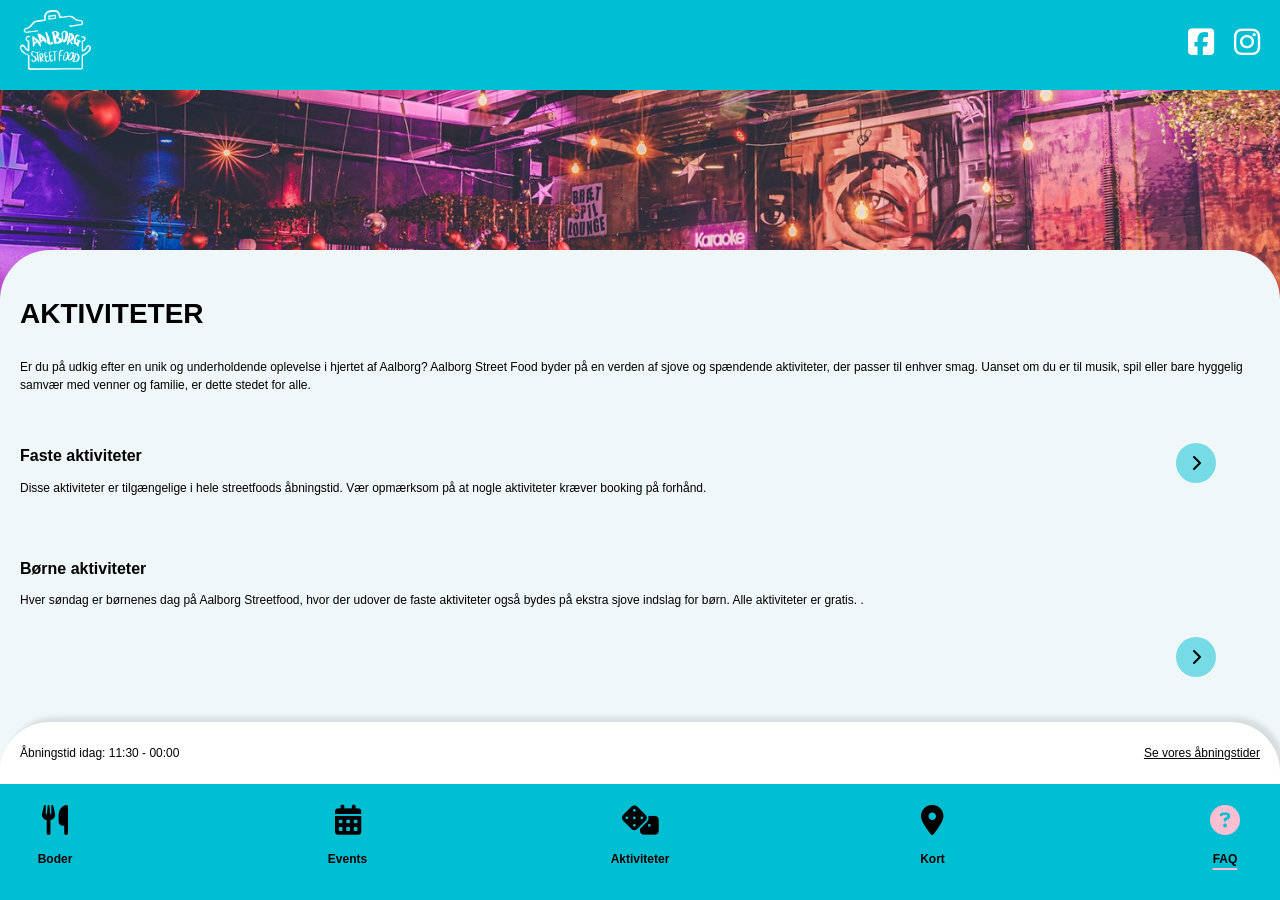
==== aktiviteter.html @ eea17457 "Merge branch 'main' into Emma" ====
<!DOCTYPE html>
<html lang="da">

<head>
    <meta charset="UTF-8">
    <meta name="viewport" content="width=device-width, initial-scale=1.0">
    <title>Aalborg Streetfood - Aktiviteter</title>
    <link rel="stylesheet" href="./assets/css/style.css">
    <link rel="stylesheet" href="./assets/css/aktiviteter.css">
    <script src="./assets/js/app.js" defer></script>
    <script src="./assets/js/aktiviteter.js" defer></script>
    <link rel="stylesheet" href="https://cdnjs.cloudflare.com/ajax/libs/font-awesome/6.5.0/css/all.min.css">
</head>

<body>
    <header>
        <nav>
            <a href="./index.html"><img src="./assets/img/logo.svg" alt="Aalborg Streetfood Logo"></a>
            <ul>
                <li><a href="https://www.facebook.com/aalborgstreetfoodmarkedmarket" target="_blank"
                        rel="noopener noreferrer"><i class="fa-brands fa-square-facebook"></i></a></li>
                <li><a href="https://www.instagram.com/AalborgStreetfood" target="_blank" rel="noopener noreferrer"><i
                            class="fa-brands fa-instagram"></i></a></li>
            </ul>
        </nav>
    </header>


    <main>
        <section class="heroBillede">
            <img src="./assets/img/aktiviteterBillede.jpg" alt="aktiviteter header billede">
        </section>
        <section class=" overlaySection">
            <article class="introSection">
                <h1>AKTIVITETER</h1>
                <p>Er du på udkig efter en unik og underholdende oplevelse i hjertet af Aalborg?
                    Aalborg Street Food byder på en verden af sjove og spændende aktiviteter, der passer til enhver
                    smag. Uanset om du er til musik, spil eller bare hyggelig samvær med venner og familie, er dette
                    stedet for alle.</p>
            </article>

            <article class="aktiviteterSection">
                <h2>Faste aktiviteter</h2>
                <p>Disse aktiviteter er tilgængelige i hele streetfoods åbningstid. Vær opmærksom på at nogle
                    aktiviteter kræver booking på forhånd.</p>
                <div class="aktiviteterCards fasteAktiviteterCards">
                    <!-- <a href="./specifikAktivitet.html?id=${aktivitet.id}" class="aktivitetCard">
                            <div class="sticker">
                                <p>Gratis</p>
                            </div>
                            <img src="./assets/img/" alt="">

                            <div class="aktivitetCardText">
                                <h3>Børnenes dag hver søndag</h3>
                                <p>Hver søndag forvandles Aalborg Streetfood til et sandt kreativt paradis for de yngste.
                                </p>
                                <button>Læs mere</button>
                            </div>
                        </a>
                        <a href="./specifikBod.html?id=3661" class="aktivitetCard">
                            <img src="./assets/img/elsanto.png" alt="">
                            <div class="sticker">
                                <p>Gratis</p>
                            </div>
                            <div class="aktivitetCardText">
                                <h3>Ny madbod: El Santo - Mexican Streetfood</h3>
                                <p>Autentisk smag fra Mexico - oplev burritos, nachos og klassiske mexicanske favoritter.
                                </p>
                                <button>Læs mere</button>
                            </div>
                        </a>
                        <a href="./specifikAktivitet.html" class="aktivitetCard">
                            <img src="" alt="">
                            <div class="aktivitetCardText">
                                <h3>13. juni kl. 10-13: Yoga på græsplænen</h3>
                                <p>Start dagen med ro og yoga i hyggelige omgivelser ved Limfjorden.
                                </p>
                                <button>Læs mere</button>
                            </div>
                        </a> -->
            </article>
            <div class="scroll fast"> <i class="fa-solid fa-chevron-right"></i> </div>
            </div>

            <article class="aktiviteterSection">
                <h2>Børne aktiviteter</h2>
                <p>Hver søndag er børnenes dag på Aalborg Streetfood, hvor der udover de faste aktiviteter også bydes på
                    ekstra sjove indslag for børn. Alle aktiviteter er gratis.
                    .</p>
                <div class="aktiviteterCards børneAktiviteterCards">
                    <!-- <a href="./specifikEvent.html" class="aktivitetCard">

                        <img src="./assets/img/" alt="">
                        <div class="sticker">
                            <p>Gratis</p>
                        </div>
                        <div class="aktivitetCardText">
                            <h3>Børnenes dag hver søndag</h3>
                            <p>Hver søndag forvandles Aalborg Streetfood til et sandt kreativt paradis for de yngste.
                            </p>
                            <button>Læs mere</button>
                        </div>
                    </a>
                    <a href="./specifikBod.html?id=3661" class="aktivitetCard">
                        <img src="./assets/img/elsanto.png" alt="">
                        <div class="aktivitetCardText">
                            <h3>Ny madbod: El Santo - Mexican Streetfood</h3>
                            <p>Autentisk smag fra Mexico - oplev burritos, nachos og klassiske mexicanske favoritter.
                            </p>
                            <button>Læs mere</button>
                        </div>
                    </a>
                    <a href="./specifikAktivitet.html" class="aktivitetCard">
                        <img src="" alt="">
                        <div class="aktivitetCardText">
                            <h3>13. juni kl. 10-13: Yoga på græsplænen</h3>
                            <p>Start dagen med ro og yoga i hyggelige omgivelser ved Limfjorden.
                            </p>
                            <button>Læs mere</button>
                        </div>
                    </a> -->
            </article>
            <div class="scroll børn"> <i class="fa-solid fa-chevron-right"></i> </div>
            </div>







        </section>

    </main>
    <footer>

        <section class="openingHours">
            <article class="whenClosed">
                <p>Åbningstid idag: 11:30 - 00:00</p>
                <p class="clickHere">Se vores åbningstider</p>
            </article>
            <article class="fullOpeninghours">
                <div class="toggle">
                    <div class="street">Åbningstider <br> streetfood</div>
                    <div class="food">Åbningstider <br> madboder</div>
                </div>
                <div class="forskelligeTidsintervaller">
                    <div class="tidsinterval">
                        <div class="pink"></div>
                        <p>11:30-22:00</p>
                    </div>
                    <div class="tidsinterval">
                        <div class="gul"></div>
                        <p>11:30-23:00</p>
                    </div>
                    <div class="tidsinterval">
                        <div class="brun"></div>
                        <p>11:30-00:00</p>
                    </div>
                    <div class="tidsinterval">
                        <div class="grøn"></div>
                        <p>11:30-01:00</p>
                    </div>
                </div>
                <div class="kalender">
                    <div class="kalenderTop">
                        <h2>2026</h2>
                        <h2>Juni <i class="fa-solid fa-chevron-down"></i></h2>
                    </div>
                    <div class="kalenderen">
                        <div class="ugedage">
                            <p>Man</p>
                            <p>Tir</p>
                            <p>Ons</p>
                            <p>Tor</p>
                            <p>Fre</p>
                            <p>Lør</p>
                            <p>Søn</p>
                        </div>
                        <hr>
                        <div class="kalenderDage">
                            <div class="uge1">
                                <div class="kalenderDag pink">
                                    <p>1</p>
                                </div>
                                <div class="kalenderDag pink">
                                    <p>2</p>
                                </div>
                                <div class="kalenderDag pink">
                                    <p>3</p>
                                </div>
                                <div class="kalenderDag gul">
                                    <p>4</p>
                                </div>
                                <div class="kalenderDag brun">
                                    <p>5</p>
                                </div>
                                <div class="kalenderDag grøn">
                                    <p>6</p>
                                </div>
                                <div class="kalenderDag pink">
                                    <p>7</p>
                                </div>
                            </div>
                            <div class="uge1">
                                <div class="kalenderDag pink">
                                    <p>8</p>
                                </div>
                                <div class="kalenderDag pink">
                                    <p>9</p>
                                </div>
                                <div class="kalenderDag pink">
                                    <p>10</p>
                                </div>
                                <div class="kalenderDag gul">
                                    <p>11</p>
                                </div>
                                <div class="kalenderDag brun idag">
                                    <p>12</p>
                                </div>
                                <div class="kalenderDag grøn">
                                    <p>13</p>
                                </div>
                                <div class="kalenderDag pink">
                                    <p>14</p>
                                </div>
                            </div>
                            <div class="uge1">
                                <div class="kalenderDag pink">
                                    <p>15</p>
                                </div>
                                <div class="kalenderDag pink">
                                    <p>16</p>
                                </div>
                                <div class="kalenderDag pink">
                                    <p>17</p>
                                </div>
                                <div class="kalenderDag gul">
                                    <p>18</p>
                                </div>
                                <div class="kalenderDag brun">
                                    <p>19</p>
                                </div>
                                <div class="kalenderDag grøn">
                                    <p>20</p>
                                </div>
                                <div class="kalenderDag pink">
                                    <p>21</p>
                                </div>
                            </div>
                            <div class="uge1">
                                <div class="kalenderDag pink">
                                    <p>22</p>
                                </div>
                                <div class="kalenderDag pink">
                                    <p>23</p>
                                </div>
                                <div class="kalenderDag pink">
                                    <p>24</p>
                                </div>
                                <div class="kalenderDag gul">
                                    <p>25</p>
                                </div>
                                <div class="kalenderDag brun">
                                    <p>26</p>
                                </div>
                                <div class="kalenderDag grøn">
                                    <p>27</p>
                                </div>
                                <div class="kalenderDag pink">
                                    <p>28</p>
                                </div>
                            </div>
                            <div class="uge1">
                                <div class="kalenderDag pink">
                                    <p>29</p>
                                </div>
                                <div class="kalenderDag pink">
                                    <p>30</p>
                                </div>
                                <div class="kalenderDag pinkLight">
                                    <p>1</p>
                                </div>
                                <div class="kalenderDag gulLight">
                                    <p>2</p>
                                </div>
                                <div class="kalenderDag brunLight">
                                    <p>3</p>
                                </div>
                                <div class="kalenderDag grønLight">
                                    <p>4</p>
                                </div>
                                <div class="kalenderDag pinkLight">
                                    <p>5</p>
                                </div>
                            </div>


                        </div>
                    </div>
                </div>
            </article>
            <article class="fullOpeninghoursFood">
                <div class="toggle">
                    <div class="street">Åbningstider <br> streetfood</div>
                    <div class="food">Åbningstider <br> madboder</div>
                </div>
                <div class="forskelligeTidsintervaller foods">
                    <div class="tidsinterval">
                        <div class="pink"></div>
                        <p>11:30-21:00</p>
                    </div>
                    <div class="tidsinterval">
                        <div class="gul"></div>
                        <p>11:30-22:00</p>
                    </div>
                    <div class="tidsinterval gone">
                        <div class="pink"></div>
                        <p>11:30-21:00</p>
                    </div>
                    <div class="tidsinterval gone">
                        <div class="gul"></div>
                        <p>11:30-22:00</p>
                    </div>
                </div>
                <div class="kalender">
                    <div class="kalenderTop">
                        <h2>2026</h2>
                        <h2>Juni <i class="fa-solid fa-chevron-down"></i></h2>
                    </div>
                    <div class="kalenderen">
                        <div class="ugedage">
                            <p>Man</p>
                            <p>Tir</p>
                            <p>Ons</p>
                            <p>Tor</p>
                            <p>Fre</p>
                            <p>Lør</p>
                            <p>Søn</p>
                        </div>
                        <hr>
                        <div class="kalenderDage">
                            <div class="uge1">
                                <div class="kalenderDag pink">
                                    <p>1</p>
                                </div>
                                <div class="kalenderDag pink">
                                    <p>2</p>
                                </div>
                                <div class="kalenderDag pink">
                                    <p>3</p>
                                </div>
                                <div class="kalenderDag pink">
                                    <p>4</p>
                                </div>
                                <div class="kalenderDag gul">
                                    <p>5</p>
                                </div>
                                <div class="kalenderDag gul">
                                    <p>6</p>
                                </div>
                                <div class="kalenderDag pink">
                                    <p>7</p>
                                </div>
                            </div>
                            <div class="uge1">
                                <div class="kalenderDag pink">
                                    <p>8</p>
                                </div>
                                <div class="kalenderDag pink">
                                    <p>9</p>
                                </div>
                                <div class="kalenderDag pink">
                                    <p>10</p>
                                </div>
                                <div class="kalenderDag pink">
                                    <p>11</p>
                                </div>
                                <div class="kalenderDag gul idag">
                                    <p>12</p>
                                </div>
                                <div class="kalenderDag gul">
                                    <p>13</p>
                                </div>
                                <div class="kalenderDag pink">
                                    <p>14</p>
                                </div>
                            </div>
                            <div class="uge1">
                                <div class="kalenderDag pink">
                                    <p>15</p>
                                </div>
                                <div class="kalenderDag pink">
                                    <p>16</p>
                                </div>
                                <div class="kalenderDag pink">
                                    <p>17</p>
                                </div>
                                <div class="kalenderDag pink">
                                    <p>18</p>
                                </div>
                                <div class="kalenderDag gul">
                                    <p>19</p>
                                </div>
                                <div class="kalenderDag gul">
                                    <p>20</p>
                                </div>
                                <div class="kalenderDag pink">
                                    <p>21</p>
                                </div>
                            </div>
                            <div class="uge1">
                                <div class="kalenderDag pink">
                                    <p>22</p>
                                </div>
                                <div class="kalenderDag pink">
                                    <p>23</p>
                                </div>
                                <div class="kalenderDag pink">
                                    <p>24</p>
                                </div>
                                <div class="kalenderDag pink">
                                    <p>25</p>
                                </div>
                                <div class="kalenderDag gul">
                                    <p>26</p>
                                </div>
                                <div class="kalenderDag gul">
                                    <p>27</p>
                                </div>
                                <div class="kalenderDag pink">
                                    <p>28</p>
                                </div>
                            </div>
                            <div class="uge1">
                                <div class="kalenderDag pink">
                                    <p>29</p>
                                </div>
                                <div class="kalenderDag pink">
                                    <p>30</p>
                                </div>
                                <div class="kalenderDag pinkLight">
                                    <p>1</p>
                                </div>
                                <div class="kalenderDag pinkLight">
                                    <p>2</p>
                                </div>
                                <div class="kalenderDag gulLight">
                                    <p>3</p>
                                </div>
                                <div class="kalenderDag gulLight">
                                    <p>4</p>
                                </div>
                                <div class="kalenderDag pinkLight">
                                    <p>5</p>
                                </div>
                            </div>


                        </div>
                    </div>
                </div>
            </article>
        </section>

        <nav class="globalNav">

            <div>
                <a href="./boder.html"><i class="fa-solid fa-utensils"></i></a>
                <p>Boder</p>
            </div>
            <div> <a href="./events.html"><i class="fa-solid fa-calendar-days"></i></a>
                <p>Events</p>
            </div>
            <div>
                <a href="./aktiviteter.html"><i class="fa-solid fa-dice"></i></a>
                <p>Aktiviteter</p>
            </div>
            <div>
                <a href="./kort.html"><i class="fa-solid fa-map-marker-alt"></i></a>
                <p>Kort</p>
            </div>
            <div class="active">
                <a href="./faq.html"><i class="fa-solid fa-question-circle"></i></a>
                <p>FAQ</p>
            </div>


        </nav>

    </footer>
</body>

</html>
---- assets/css/style.css ----
* {
    box-sizing: border-box;
}

body {
    margin: 0;



    /* VARIABLER*/
    /* FARVER */
    --primaryColor: #01BFD3;
    --lightPrimaryColor: #8FEAF4;
    --secondaryColor: #FFBFD3;
    --white: #FFFFFF;
    --backgroundColor: #F0F7F8;
    --textColor: #000000;


    /* ikon farver */
    --lightPink: #F3C0C0;
    --lightYellow: #E9E79A;
    --lightBrown: #CCA06E;
    --lightGreen: #A7D9A6;
    --lightBlue: #A6DEE4;


    /* TYPOGRAPHY*/
    --textFont: poppins, sans-serif;
    --bodyText: 12px;
    --headerTextSize: 28px;
    --middleHeaderTextSize: 16px;
    --smallHeaderTextSize: 12px;
    --fontWeight: bold;

    /* SPACING */
    --gap: 20px;
    --smallGap: 10px;
    --sectionPadding: 40px;
    --padding: 30px;

    /*  GENERAL STYLING*/


    p {
        font-family: var(--textFont);
        font-size: var(--bodyText);
        line-height: 150%;
    }

    h1 {
        font-family: var(--textFont);
        font-size: var(--headerTextSize);
        font-weight: var(--fontWeight);
    }

    h2 {
        font-family: var(--textFont);
        font-size: var(--middleHeaderTextSize);
        font-weight: var(--fontWeight);
    }

    h3 {
        font-family: var(--textFont);
        font-size: var(--smallHeaderTextSize);
        font-weight: var(--fontWeight);
    }


    /* KNAPPER OG IKONER*/
    /* buttons */
    button {
        background-color: var(--secondaryColor);
        color: var(--textColor);
        width: 100px;
        height: 30px;
        border-radius: 5px;
        border: none;
        box-shadow: 3px 3px 3px rgba(0, 0, 0, 0.1);
    }

    .allergeneIkon {
        color: var(--textColor)
    }



    /* HEADER */
    header {
        height: 90px;
        background-color: var(--primaryColor);
        z-index: 2;
        position: fixed;
        top: 0;
        left: 0;
        right: 0;

        nav {
            display: flex;
            align-items: center;
            justify-content: space-between;
            padding: 10px 20px;

        }

        ul {
            display: flex;
            justify-content: center;
            align-items: center;
            gap: var(--gap);

            li {
                list-style: none;

                a {
                    text-decoration: none;

                }
            }
        }

        i {
            color: var(--white);
            font-size: 30px;
        }

        img {
            height: 60px;
        }


    }

    /* STYLES */

    .heroBillede {
        top: 90px;
        left: 0;
        right: 0;
        position: fixed;


        img {
            height: 250px;
            width: 100%;
            position: relative;
            object-fit: cover;
        }
    }

    .overlaySection {
        background-color: var(--backgroundColor);
        border-radius: 50px 50px 0 0;
        position: absolute;
        top: 250px;
        left: 0;
        right: 0;
        padding: 20px;
        padding-bottom: 200px;

        .beskrivelsesTekst {
            padding: var(--gap) 0;
        }

    }






    /* GLOBAL NAVIGATION */
    footer {
        position: fixed;
        bottom: 0;
        left: 0;
        right: 0;
        z-index: 2;

        nav {
            height: 100%;
            background-color: var(--primaryColor);
            display: flex;
            align-items: center;
            justify-content: center;

            display: flex;
            justify-content: space-between;
            align-items: center;
            padding: var(--gap);

            color: var(--textColor);
            font-size: var(--middleHeaderTextSize);
            font-weight: var(--fontWeight);

            div {
                display: flex;
                flex-direction: column;
                align-items: center;
                width: 70px;
            }


            a {
                text-decoration: none;
                color: var(--textColor);
                font-size: 30px;
            }

            .active {
                text-decoration: underline;
                text-underline-offset: 5px;
                text-decoration-thickness: 2px;
                text-decoration-color: var(--secondaryColor);

                a {
                    color: var(--secondaryColor);
                }
            }


        }
    }

}


.openingHours {
    background-color: var(--white);
    height: auto;
    border-radius: 50px 50px 0 0;
    box-shadow: 5px -5px 5px rgba(0, 0, 0, 0.1);
    padding: var(--smallGap) var(--gap);
    transition: all 0.3s ease;

    .whenClosed {
        display: flex;
        align-items: center;
        justify-content: space-between;
        font-family: var(--textFont);
        font-size: var(--smallHeaderTextSize);

        .clickHere {
            text-decoration: underline;
        }
    }

    .fullOpeninghours,
    .fullOpeninghoursFood {
        display: none;

        .toggle {
            display: flex;
            justify-content: center;
            padding-top: var(--padding);

        }



        .forskelligeTidsintervaller {
            display: flex;
            justify-content: space-between;
            padding-top: var(--padding);


            .tidsinterval.gone {
                opacity: 0;
            }

            .tidsinterval {
                display: flex;
                flex-direction: column;
                align-items: center;

                div {
                    width: 30px;
                    height: 30px;
                    border-radius: 100%;

                }

                .pink {
                    background-color: var(--lightPink);
                }

                .gul {
                    background-color: var(--lightYellow);
                }

                .brun {
                    background-color: var(--lightBrown);
                }

                .grøn {
                    background-color: var(--lightGreen);
                }

            }
        }

        .kalender {

            .kalenderTop {
                display: flex;
                justify-content: space-between;
                padding-top: var(--padding);
            }

            .kalenderen {
                .ugedage {
                    display: flex;
                    justify-content: space-between;
                    padding: 5px;
                }

                hr {
                    height: 1px;
                    background-color: var(--textColor);
                    width: 100%;
                }

                .kalenderDage {
                    display: flex;
                    flex-direction: column;
                    gap: var(--smallGap);
                    padding-top: var(--smallGap);

                    .uge1,
                    .uge2,
                    .uge3,
                    .uge4 {
                        display: flex;
                        justify-content: space-between;


                        .kalenderDag {
                            width: 30px;
                            height: 30px;
                            border-radius: 100%;
                            display: flex;
                            align-items: center;
                            justify-content: center;

                            p {
                                margin: 0;
                            }

                        }

                        .pink {
                            background-color: var(--lightPink);
                        }

                        .gul {
                            background-color: var(--lightYellow);
                        }

                        .brun {
                            background-color: var(--lightBrown);
                        }

                        .grøn {
                            background-color: var(--lightGreen);
                        }

                        .pinkLight {
                            background-color: var(--lightPink);
                            opacity: 0.5;
                        }

                        .gulLight {
                            background-color: var(--lightYellow);
                            opacity: 0.5;
                        }

                        .brunLight {
                            background-color: var(--lightBrown);
                            opacity: 0.5;
                        }

                        .grønLight {
                            background-color: var(--lightGreen);
                            opacity: 0.5;
                        }

                        .idag {
                            background-color: #976B3A;
                            color: var(--lightYellow);
                            border: solid;
                            border-color: var(--textColor);
                            border-width: 2px;
                            box-shadow: 3px 3px 3px rgba(0, 0, 0, 0.5);
                        }
                    }
                }
            }
        }

    }

    .fullOpeninghours.active {
        display: block;
    }

    .fullOpeninghours.active {
        display: block;
    }

    .openingHours.expanded {
        height: 550px;
    }
}

.fullOpeninghours .street {

    width: 160px;
    background-color: var(--primaryColor);
    display: flex;
    justify-content: center;
    align-items: center;
    text-align: center;
    padding: var(--smallGap);
    font-family: var(--textFont);
    font-size: var(--smallHeaderTextSize);
    font-weight: var(--fontWeight);
}


.fullOpeninghours .food {
    width: 160px;
    border: solid;
    border-color: var(--primaryColor);
    border-width: 5px;
    display: flex;
    justify-content: center;
    padding: 5px;
    align-items: center;
    text-align: center;
    font-family: var(--textFont);
    font-size: var(--smallHeaderTextSize);
    font-weight: var(--fontWeight);
    box-shadow: inset 0 0 10px rgba(0, 0, 0, 0.3);

}

.fullOpeninghoursFood .street {
    width: 160px;
    border: solid;
    border-color: var(--primaryColor);
    border-width: 5px;
    display: flex;
    justify-content: center;
    padding: 5px;
    align-items: center;
    text-align: center;
    font-family: var(--textFont);
    font-size: var(--smallHeaderTextSize);
    font-weight: var(--fontWeight);
    box-shadow: inset 0 0 10px rgba(0, 0, 0, 0.3);
}

.fullOpeninghoursFood .food {
    width: 160px;
    background-color: var(--primaryColor);
    display: flex;
    justify-content: center;
    align-items: center;
    text-align: center;
    padding: var(--smallGap);
    font-family: var(--textFont);
    font-size: var(--smallHeaderTextSize);
    font-weight: var(--fontWeight);

}


.fullOpeninghoursFood.active {
    display: block;
}






main {
    min-height: 100vh;
}
---- assets/css/aktiviteter.css ----
.aktiviteterSection {
    padding-top: var(--sectionPadding);
    max-width: 100vw;
    overflow: hidden;

    h3,
    p {
        margin: 0 0 10px 0;
    }
}

.aktiviteterCards {
    display: flex;
    gap: var(--gap);
    overflow-x: scroll;
    overflow-y: hidden;
    width: 100%;


}

.aktiviteterCards::-webkit-scrollbar {
    height: 10px;

}

.aktiviteterCards::-webkit-scrollbar-track {
    background: var(--lightPrimaryColor);
}

.aktiviteterCards::-webkit-scrollbar-thumb {
    background: var(--primaryColor);
    border-radius: 10px;
}

.aktivitetCard {
    position: relative;
    background-color: var(--white);
    min-width: 270px;
    box-shadow: 3px 3px 3px rgba(0, 0, 0, 0.1);
    margin-bottom: var(--gap);
    text-decoration: none;
    color: var(--textColor);
    display: flex;
    flex-direction: column;

    .aktivitetCardText {
        padding: var(--gap);
        display: flex;
        flex-direction: column;
        flex: 1;
        /* fylder al tilgængelig plads */
        justify-content: space-between;
        /* skubber button til bunden */
    }

    button {
        align-self: flex-end;
    }

    img {
        width: 100%;
        height: 120px;
        object-fit: cover;
    }
}

/* scrollpil */
.scroll {
    position: absolute;
    right: 5%;
    background-color: rgba(1, 191, 211, 0.5);
    border-radius: 50%;
    width: 40px;
    height: 40px;
    display: flex;
    align-items: center;
    justify-content: center;
    pointer-events: none;

    animation: pilAnimation 1s ease-in-out infinite;

}

/* scrollpil position faste aktiviteter */
.scroll.fast {
    top: 34%;
}

/* scrollpil position børneaktiviteter */
.scroll.børn {
    top: 68%;
}

/* animation af pil */
@keyframes pilAnimation {

    0%,
    100% {
        transform: translateY(-50%) translateX(0);
    }

    50% {
        transform: translateY(-50%) translateX(6px);
    }
}


.sticker {
    background-color: var(--primaryColor);
    color: var(--textColor);
    padding: var(--smallGap) var(--gap);
    width: fit-content;
    height: auto;
    text-align: center;
    border-radius: 2px 2px 10px 10px;
    position: absolute;
    top: -3px;
    right: 30px;
    z-index: 1;

    p {
        margin: 0;
    }
}

.introSection p {
    margin: 0;
}
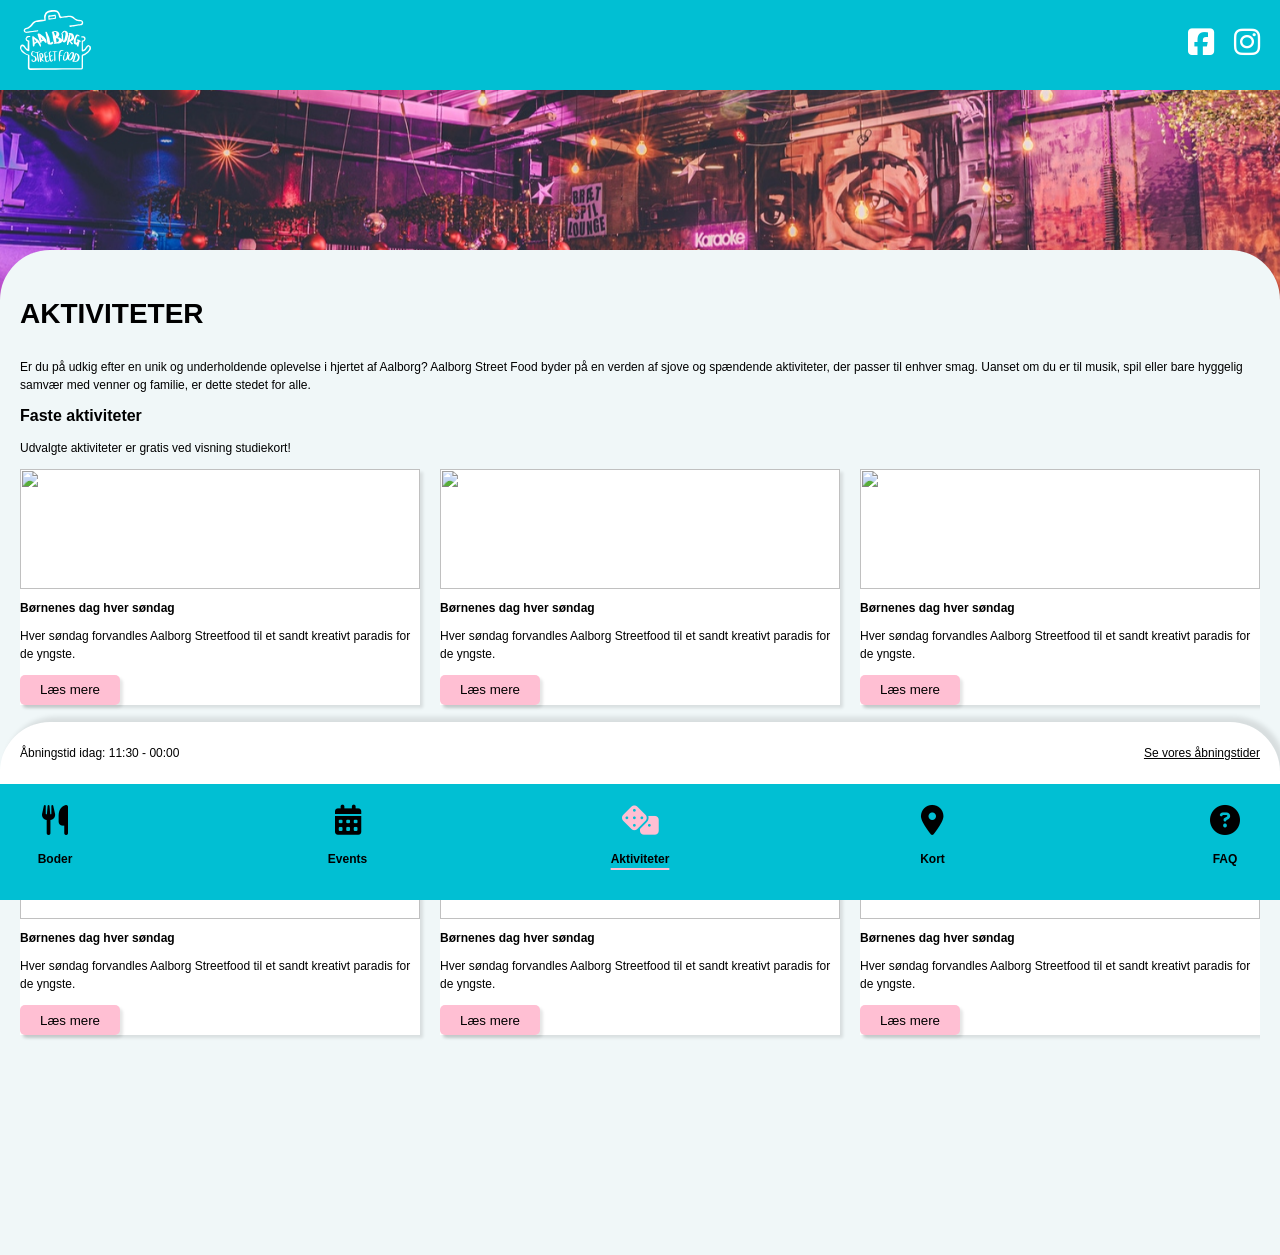
==== commit 17367eeb: "rettelse af footer" ====
--- a/aktiviteter.html
+++ b/aktiviteter.html
@@ -7,8 +7,7 @@
     <title>Aalborg Streetfood - Aktiviteter</title>
     <link rel="stylesheet" href="./assets/css/style.css">
     <link rel="stylesheet" href="./assets/css/aktiviteter.css">
-    <script src="./assets/js/app.js" defer></script>
-    <script src="./assets/js/aktiviteter.js" defer></script>
+    <script src="./assets/js/add.js" defer></script>
     <link rel="stylesheet" href="https://cdnjs.cloudflare.com/ajax/libs/font-awesome/6.5.0/css/all.min.css">
 </head>
 
@@ -39,96 +38,72 @@
                     stedet for alle.</p>
             </article>
 
-            <article class="aktiviteterSection">
+            <article class="aktiviteter">
                 <h2>Faste aktiviteter</h2>
-                <p>Disse aktiviteter er tilgængelige i hele streetfoods åbningstid. Vær opmærksom på at nogle
-                    aktiviteter kræver booking på forhånd.</p>
-                <div class="aktiviteterCards fasteAktiviteterCards">
-                    <!-- <a href="./specifikAktivitet.html?id=${aktivitet.id}" class="aktivitetCard">
-                            <div class="sticker">
-                                <p>Gratis</p>
-                            </div>
-                            <img src="./assets/img/" alt="">
-
-                            <div class="aktivitetCardText">
-                                <h3>Børnenes dag hver søndag</h3>
-                                <p>Hver søndag forvandles Aalborg Streetfood til et sandt kreativt paradis for de yngste.
-                                </p>
-                                <button>Læs mere</button>
-                            </div>
-                        </a>
-                        <a href="./specifikBod.html?id=3661" class="aktivitetCard">
-                            <img src="./assets/img/elsanto.png" alt="">
-                            <div class="sticker">
-                                <p>Gratis</p>
-                            </div>
-                            <div class="aktivitetCardText">
-                                <h3>Ny madbod: El Santo - Mexican Streetfood</h3>
-                                <p>Autentisk smag fra Mexico - oplev burritos, nachos og klassiske mexicanske favoritter.
-                                </p>
-                                <button>Læs mere</button>
-                            </div>
-                        </a>
-                        <a href="./specifikAktivitet.html" class="aktivitetCard">
-                            <img src="" alt="">
-                            <div class="aktivitetCardText">
-                                <h3>13. juni kl. 10-13: Yoga på græsplænen</h3>
-                                <p>Start dagen med ro og yoga i hyggelige omgivelser ved Limfjorden.
-                                </p>
-                                <button>Læs mere</button>
-                            </div>
-                        </a> -->
-            </article>
-            <div class="scroll fast"> <i class="fa-solid fa-chevron-right"></i> </div>
-            </div>
-
-            <article class="aktiviteterSection">
-                <h2>Børne aktiviteter</h2>
-                <p>Hver søndag er børnenes dag på Aalborg Streetfood, hvor der udover de faste aktiviteter også bydes på
-                    ekstra sjove indslag for børn. Alle aktiviteter er gratis.
-                    .</p>
-                <div class="aktiviteterCards børneAktiviteterCards">
-                    <!-- <a href="./specifikEvent.html" class="aktivitetCard">
-
-                        <img src="./assets/img/" alt="">
-                        <div class="sticker">
-                            <p>Gratis</p>
-                        </div>
-                        <div class="aktivitetCardText">
-                            <h3>Børnenes dag hver søndag</h3>
-                            <p>Hver søndag forvandles Aalborg Streetfood til et sandt kreativt paradis for de yngste.
-                            </p>
-                            <button>Læs mere</button>
-                        </div>
-                    </a>
-                    <a href="./specifikBod.html?id=3661" class="aktivitetCard">
-                        <img src="./assets/img/elsanto.png" alt="">
-                        <div class="aktivitetCardText">
-                            <h3>Ny madbod: El Santo - Mexican Streetfood</h3>
-                            <p>Autentisk smag fra Mexico - oplev burritos, nachos og klassiske mexicanske favoritter.
+                <p>Udvalgte aktiviteter er gratis ved visning studiekort!</p>
+                <div class="aktiviteterCards">
+                    <a href="./specifikAktivitet.html" class="aktivitetCard">
+                        <img src="" alt="">
+                        <div class="aktivitetsCardText">
+                            <h3>Børnenes dag hver søndag</h3>
+                            <p>Hver søndag forvandles Aalborg Streetfood til et sandt kreativt paradis for de yngste.
                             </p>
                             <button>Læs mere</button>
                         </div>
                     </a>
                     <a href="./specifikAktivitet.html" class="aktivitetCard">
                         <img src="" alt="">
-                        <div class="aktivitetCardText">
-                            <h3>13. juni kl. 10-13: Yoga på græsplænen</h3>
-                            <p>Start dagen med ro og yoga i hyggelige omgivelser ved Limfjorden.
-                            </p>
-                            <button>Læs mere</button>
-                        </div>
-                    </a> -->
-            </article>
-            <div class="scroll børn"> <i class="fa-solid fa-chevron-right"></i> </div>
-            </div>
-
-
-
-
-
-
-
+                        <div class="aktivitetsCardText">
+                            <h3>Børnenes dag hver søndag</h3>
+                            <p>Hver søndag forvandles Aalborg Streetfood til et sandt kreativt paradis for de yngste.
+                            </p>
+                            <button>Læs mere</button>
+                        </div>
+                    </a><a href="./specifikAktivitet.html" class="aktivitetCard">
+                        <img src="" alt="">
+                        <div class="aktivitetsCardText">
+                            <h3>Børnenes dag hver søndag</h3>
+                            <p>Hver søndag forvandles Aalborg Streetfood til et sandt kreativt paradis for de yngste.
+                            </p>
+                            <button>Læs mere</button>
+                        </div>
+                    </a>
+                </div>
+                <div class="scroll"> <i class="fa-solid fa-chevron-right"></i> </div>
+            </article>
+            <article class="aktiviteter">
+                <h2>Børneaktiviteter</h2>
+                <p>Opdag hver søndag kreativiteten hos dine børn med vores spændende børneaktiviteter på Aalborg
+                    Streetfood!</p>
+                <div class="aktiviteterCards"> <a href="./specifikAktivitet.html" class="aktivitetCard">
+                        <img src="" alt="">
+                        <div class="aktivitetsCardText">
+                            <h3>Børnenes dag hver søndag</h3>
+                            <p>Hver søndag forvandles Aalborg Streetfood til et sandt kreativt paradis for de yngste.
+                            </p>
+                            <button>Læs mere</button>
+                        </div>
+                    </a>
+                    <a href="./specifikAktivitet.html" class="aktivitetCard">
+                        <img src="" alt="">
+                        <div class="aktivitetsCardText">
+                            <h3>Børnenes dag hver søndag</h3>
+                            <p>Hver søndag forvandles Aalborg Streetfood til et sandt kreativt paradis for de yngste.
+                            </p>
+                            <button>Læs mere</button>
+                        </div>
+                    </a><a href="./specifikAktivitet.html" class="aktivitetCard">
+                        <img src="" alt="">
+                        <div class="aktivitetsCardText">
+                            <h3>Børnenes dag hver søndag</h3>
+                            <p>Hver søndag forvandles Aalborg Streetfood til et sandt kreativt paradis for de yngste.
+                            </p>
+                            <button>Læs mere</button>
+                        </div>
+                    </a>
+                    <div class="scroll"> <i class="fa-solid fa-chevron-right"></i> </div>
+                </div>
+            </article>
         </section>
 
     </main>
@@ -472,7 +447,7 @@
             <div> <a href="./events.html"><i class="fa-solid fa-calendar-days"></i></a>
                 <p>Events</p>
             </div>
-            <div>
+            <div class="active">
                 <a href="./aktiviteter.html"><i class="fa-solid fa-dice"></i></a>
                 <p>Aktiviteter</p>
             </div>
@@ -480,7 +455,7 @@
                 <a href="./kort.html"><i class="fa-solid fa-map-marker-alt"></i></a>
                 <p>Kort</p>
             </div>
-            <div class="active">
+            <div>
                 <a href="./faq.html"><i class="fa-solid fa-question-circle"></i></a>
                 <p>FAQ</p>
             </div>
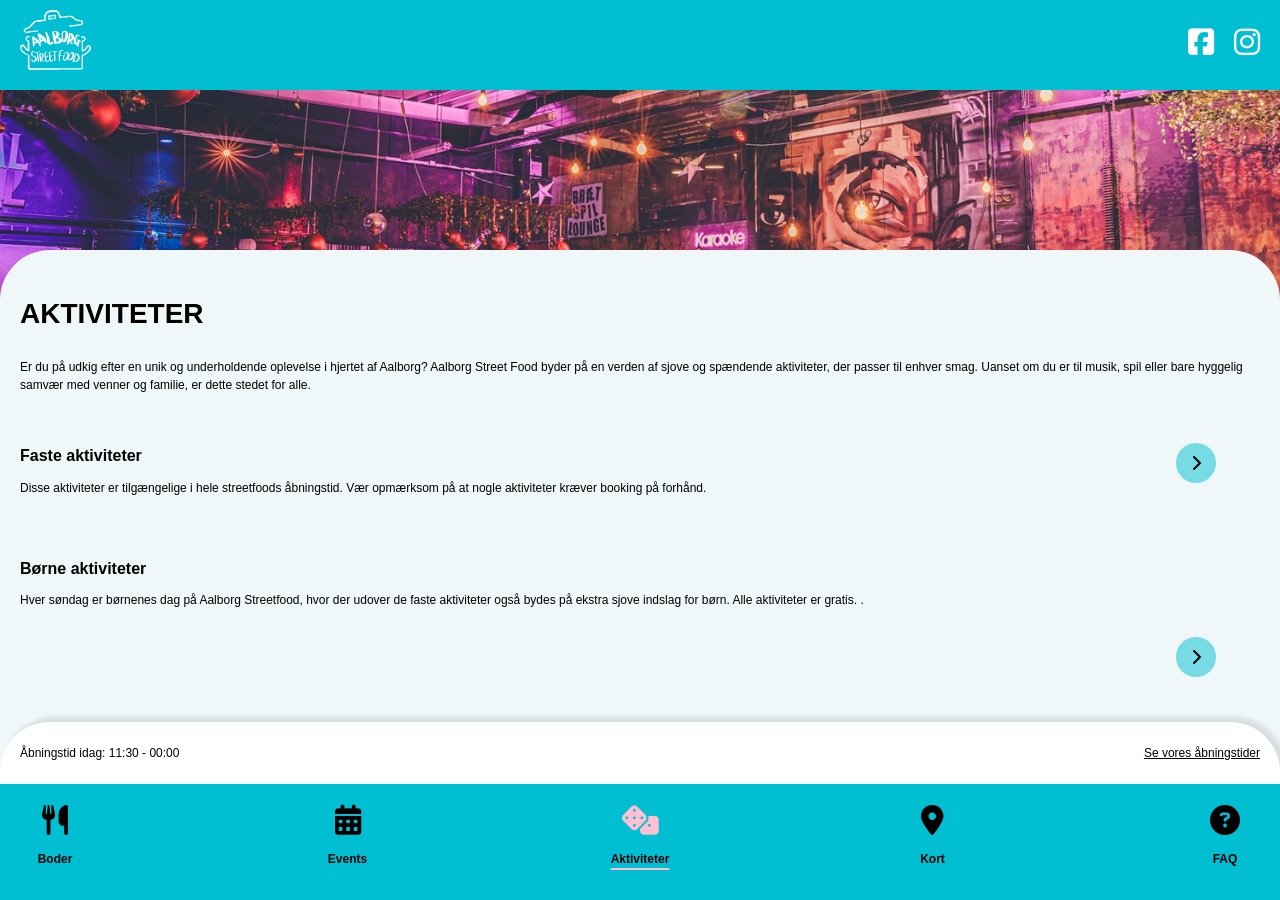
==== commit cf2258dd: "Merge pull request #8 from Carolinedygc/Caro rettelse af footer" ====
--- a/aktiviteter.html
+++ b/aktiviteter.html
@@ -7,7 +7,8 @@
     <title>Aalborg Streetfood - Aktiviteter</title>
     <link rel="stylesheet" href="./assets/css/style.css">
     <link rel="stylesheet" href="./assets/css/aktiviteter.css">
-    <script src="./assets/js/add.js" defer></script>
+    <script src="./assets/js/app.js" defer></script>
+    <script src="./assets/js/aktiviteter.js" defer></script>
     <link rel="stylesheet" href="https://cdnjs.cloudflare.com/ajax/libs/font-awesome/6.5.0/css/all.min.css">
 </head>
 
@@ -38,72 +39,96 @@
                     stedet for alle.</p>
             </article>
 
-            <article class="aktiviteter">
+            <article class="aktiviteterSection">
                 <h2>Faste aktiviteter</h2>
-                <p>Udvalgte aktiviteter er gratis ved visning studiekort!</p>
-                <div class="aktiviteterCards">
-                    <a href="./specifikAktivitet.html" class="aktivitetCard">
-                        <img src="" alt="">
-                        <div class="aktivitetsCardText">
+                <p>Disse aktiviteter er tilgængelige i hele streetfoods åbningstid. Vær opmærksom på at nogle
+                    aktiviteter kræver booking på forhånd.</p>
+                <div class="aktiviteterCards fasteAktiviteterCards">
+                    <!-- <a href="./specifikAktivitet.html?id=${aktivitet.id}" class="aktivitetCard">
+                            <div class="sticker">
+                                <p>Gratis</p>
+                            </div>
+                            <img src="./assets/img/" alt="">
+
+                            <div class="aktivitetCardText">
+                                <h3>Børnenes dag hver søndag</h3>
+                                <p>Hver søndag forvandles Aalborg Streetfood til et sandt kreativt paradis for de yngste.
+                                </p>
+                                <button>Læs mere</button>
+                            </div>
+                        </a>
+                        <a href="./specifikBod.html?id=3661" class="aktivitetCard">
+                            <img src="./assets/img/elsanto.png" alt="">
+                            <div class="sticker">
+                                <p>Gratis</p>
+                            </div>
+                            <div class="aktivitetCardText">
+                                <h3>Ny madbod: El Santo - Mexican Streetfood</h3>
+                                <p>Autentisk smag fra Mexico - oplev burritos, nachos og klassiske mexicanske favoritter.
+                                </p>
+                                <button>Læs mere</button>
+                            </div>
+                        </a>
+                        <a href="./specifikAktivitet.html" class="aktivitetCard">
+                            <img src="" alt="">
+                            <div class="aktivitetCardText">
+                                <h3>13. juni kl. 10-13: Yoga på græsplænen</h3>
+                                <p>Start dagen med ro og yoga i hyggelige omgivelser ved Limfjorden.
+                                </p>
+                                <button>Læs mere</button>
+                            </div>
+                        </a> -->
+            </article>
+            <div class="scroll fast"> <i class="fa-solid fa-chevron-right"></i> </div>
+            </div>
+
+            <article class="aktiviteterSection">
+                <h2>Børne aktiviteter</h2>
+                <p>Hver søndag er børnenes dag på Aalborg Streetfood, hvor der udover de faste aktiviteter også bydes på
+                    ekstra sjove indslag for børn. Alle aktiviteter er gratis.
+                    .</p>
+                <div class="aktiviteterCards børneAktiviteterCards">
+                    <!-- <a href="./specifikEvent.html" class="aktivitetCard">
+
+                        <img src="./assets/img/" alt="">
+                        <div class="sticker">
+                            <p>Gratis</p>
+                        </div>
+                        <div class="aktivitetCardText">
                             <h3>Børnenes dag hver søndag</h3>
                             <p>Hver søndag forvandles Aalborg Streetfood til et sandt kreativt paradis for de yngste.
                             </p>
                             <button>Læs mere</button>
                         </div>
                     </a>
-                    <a href="./specifikAktivitet.html" class="aktivitetCard">
-                        <img src="" alt="">
-                        <div class="aktivitetsCardText">
-                            <h3>Børnenes dag hver søndag</h3>
-                            <p>Hver søndag forvandles Aalborg Streetfood til et sandt kreativt paradis for de yngste.
-                            </p>
-                            <button>Læs mere</button>
-                        </div>
-                    </a><a href="./specifikAktivitet.html" class="aktivitetCard">
-                        <img src="" alt="">
-                        <div class="aktivitetsCardText">
-                            <h3>Børnenes dag hver søndag</h3>
-                            <p>Hver søndag forvandles Aalborg Streetfood til et sandt kreativt paradis for de yngste.
-                            </p>
-                            <button>Læs mere</button>
-                        </div>
-                    </a>
-                </div>
-                <div class="scroll"> <i class="fa-solid fa-chevron-right"></i> </div>
-            </article>
-            <article class="aktiviteter">
-                <h2>Børneaktiviteter</h2>
-                <p>Opdag hver søndag kreativiteten hos dine børn med vores spændende børneaktiviteter på Aalborg
-                    Streetfood!</p>
-                <div class="aktiviteterCards"> <a href="./specifikAktivitet.html" class="aktivitetCard">
-                        <img src="" alt="">
-                        <div class="aktivitetsCardText">
-                            <h3>Børnenes dag hver søndag</h3>
-                            <p>Hver søndag forvandles Aalborg Streetfood til et sandt kreativt paradis for de yngste.
+                    <a href="./specifikBod.html?id=3661" class="aktivitetCard">
+                        <img src="./assets/img/elsanto.png" alt="">
+                        <div class="aktivitetCardText">
+                            <h3>Ny madbod: El Santo - Mexican Streetfood</h3>
+                            <p>Autentisk smag fra Mexico - oplev burritos, nachos og klassiske mexicanske favoritter.
                             </p>
                             <button>Læs mere</button>
                         </div>
                     </a>
                     <a href="./specifikAktivitet.html" class="aktivitetCard">
                         <img src="" alt="">
-                        <div class="aktivitetsCardText">
-                            <h3>Børnenes dag hver søndag</h3>
-                            <p>Hver søndag forvandles Aalborg Streetfood til et sandt kreativt paradis for de yngste.
+                        <div class="aktivitetCardText">
+                            <h3>13. juni kl. 10-13: Yoga på græsplænen</h3>
+                            <p>Start dagen med ro og yoga i hyggelige omgivelser ved Limfjorden.
                             </p>
                             <button>Læs mere</button>
                         </div>
-                    </a><a href="./specifikAktivitet.html" class="aktivitetCard">
-                        <img src="" alt="">
-                        <div class="aktivitetsCardText">
-                            <h3>Børnenes dag hver søndag</h3>
-                            <p>Hver søndag forvandles Aalborg Streetfood til et sandt kreativt paradis for de yngste.
-                            </p>
-                            <button>Læs mere</button>
-                        </div>
-                    </a>
-                    <div class="scroll"> <i class="fa-solid fa-chevron-right"></i> </div>
-                </div>
-            </article>
+                    </a> -->
+            </article>
+            <div class="scroll børn"> <i class="fa-solid fa-chevron-right"></i> </div>
+            </div>
+
+
+
+
+
+
+
         </section>
 
     </main>
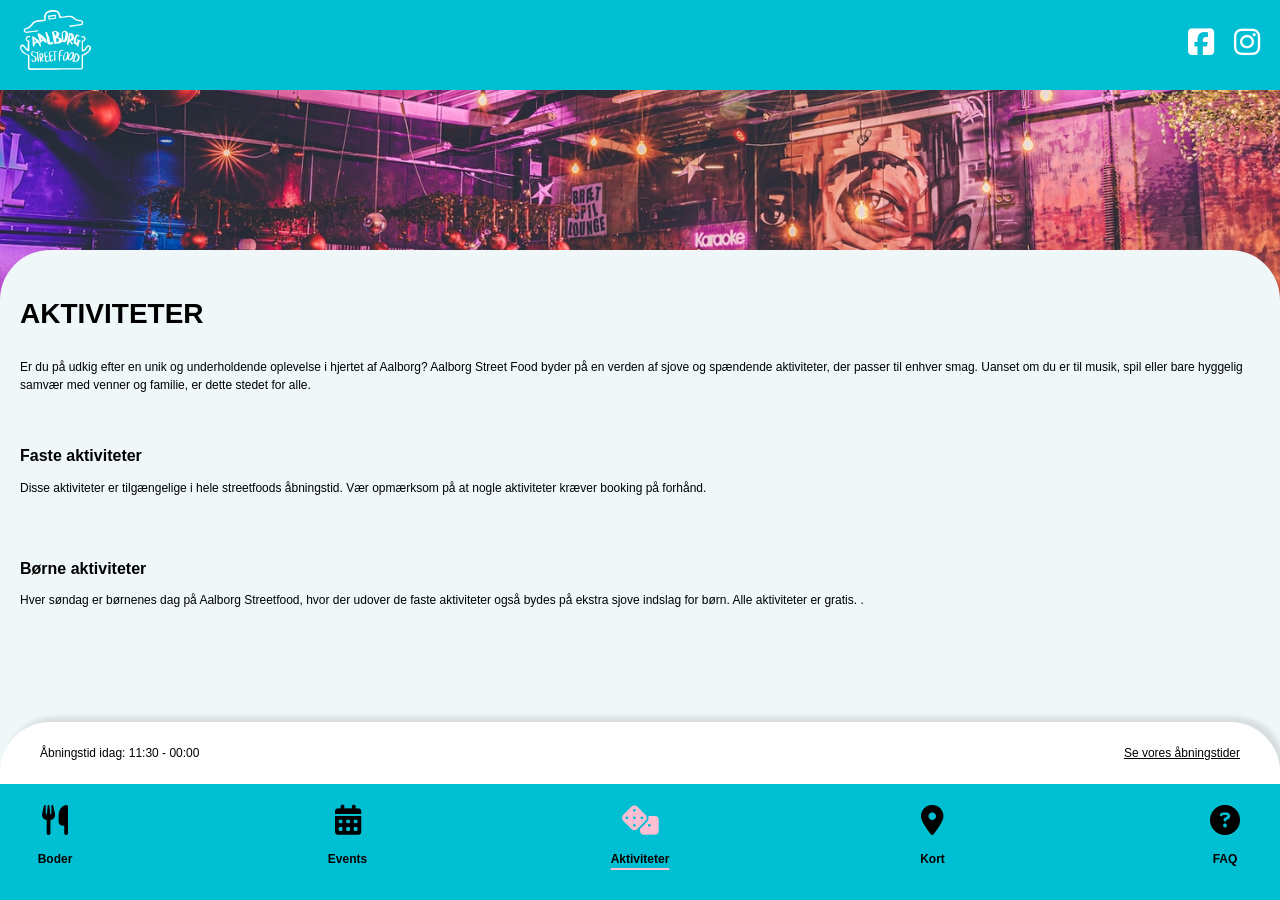
==== commit ea2ae6c8: "Åbningstider js + fix små fejl" ====
--- a/aktiviteter.html
+++ b/aktiviteter.html
@@ -44,43 +44,9 @@
                 <p>Disse aktiviteter er tilgængelige i hele streetfoods åbningstid. Vær opmærksom på at nogle
                     aktiviteter kræver booking på forhånd.</p>
                 <div class="aktiviteterCards fasteAktiviteterCards">
-                    <!-- <a href="./specifikAktivitet.html?id=${aktivitet.id}" class="aktivitetCard">
-                            <div class="sticker">
-                                <p>Gratis</p>
-                            </div>
-                            <img src="./assets/img/" alt="">
 
-                            <div class="aktivitetCardText">
-                                <h3>Børnenes dag hver søndag</h3>
-                                <p>Hver søndag forvandles Aalborg Streetfood til et sandt kreativt paradis for de yngste.
-                                </p>
-                                <button>Læs mere</button>
-                            </div>
-                        </a>
-                        <a href="./specifikBod.html?id=3661" class="aktivitetCard">
-                            <img src="./assets/img/elsanto.png" alt="">
-                            <div class="sticker">
-                                <p>Gratis</p>
-                            </div>
-                            <div class="aktivitetCardText">
-                                <h3>Ny madbod: El Santo - Mexican Streetfood</h3>
-                                <p>Autentisk smag fra Mexico - oplev burritos, nachos og klassiske mexicanske favoritter.
-                                </p>
-                                <button>Læs mere</button>
-                            </div>
-                        </a>
-                        <a href="./specifikAktivitet.html" class="aktivitetCard">
-                            <img src="" alt="">
-                            <div class="aktivitetCardText">
-                                <h3>13. juni kl. 10-13: Yoga på græsplænen</h3>
-                                <p>Start dagen med ro og yoga i hyggelige omgivelser ved Limfjorden.
-                                </p>
-                                <button>Læs mere</button>
-                            </div>
-                        </a> -->
+                </div>
             </article>
-            <div class="scroll fast"> <i class="fa-solid fa-chevron-right"></i> </div>
-            </div>
 
             <article class="aktiviteterSection">
                 <h2>Børne aktiviteter</h2>
@@ -88,40 +54,9 @@
                     ekstra sjove indslag for børn. Alle aktiviteter er gratis.
                     .</p>
                 <div class="aktiviteterCards børneAktiviteterCards">
-                    <!-- <a href="./specifikEvent.html" class="aktivitetCard">
 
-                        <img src="./assets/img/" alt="">
-                        <div class="sticker">
-                            <p>Gratis</p>
-                        </div>
-                        <div class="aktivitetCardText">
-                            <h3>Børnenes dag hver søndag</h3>
-                            <p>Hver søndag forvandles Aalborg Streetfood til et sandt kreativt paradis for de yngste.
-                            </p>
-                            <button>Læs mere</button>
-                        </div>
-                    </a>
-                    <a href="./specifikBod.html?id=3661" class="aktivitetCard">
-                        <img src="./assets/img/elsanto.png" alt="">
-                        <div class="aktivitetCardText">
-                            <h3>Ny madbod: El Santo - Mexican Streetfood</h3>
-                            <p>Autentisk smag fra Mexico - oplev burritos, nachos og klassiske mexicanske favoritter.
-                            </p>
-                            <button>Læs mere</button>
-                        </div>
-                    </a>
-                    <a href="./specifikAktivitet.html" class="aktivitetCard">
-                        <img src="" alt="">
-                        <div class="aktivitetCardText">
-                            <h3>13. juni kl. 10-13: Yoga på græsplænen</h3>
-                            <p>Start dagen med ro og yoga i hyggelige omgivelser ved Limfjorden.
-                            </p>
-                            <button>Læs mere</button>
-                        </div>
-                    </a> -->
+                </div>
             </article>
-            <div class="scroll børn"> <i class="fa-solid fa-chevron-right"></i> </div>
-            </div>
 
 
 
@@ -135,332 +70,6 @@
     <footer>
 
         <section class="openingHours">
-            <article class="whenClosed">
-                <p>Åbningstid idag: 11:30 - 00:00</p>
-                <p class="clickHere">Se vores åbningstider</p>
-            </article>
-            <article class="fullOpeninghours">
-                <div class="toggle">
-                    <div class="street">Åbningstider <br> streetfood</div>
-                    <div class="food">Åbningstider <br> madboder</div>
-                </div>
-                <div class="forskelligeTidsintervaller">
-                    <div class="tidsinterval">
-                        <div class="pink"></div>
-                        <p>11:30-22:00</p>
-                    </div>
-                    <div class="tidsinterval">
-                        <div class="gul"></div>
-                        <p>11:30-23:00</p>
-                    </div>
-                    <div class="tidsinterval">
-                        <div class="brun"></div>
-                        <p>11:30-00:00</p>
-                    </div>
-                    <div class="tidsinterval">
-                        <div class="grøn"></div>
-                        <p>11:30-01:00</p>
-                    </div>
-                </div>
-                <div class="kalender">
-                    <div class="kalenderTop">
-                        <h2>2026</h2>
-                        <h2>Juni <i class="fa-solid fa-chevron-down"></i></h2>
-                    </div>
-                    <div class="kalenderen">
-                        <div class="ugedage">
-                            <p>Man</p>
-                            <p>Tir</p>
-                            <p>Ons</p>
-                            <p>Tor</p>
-                            <p>Fre</p>
-                            <p>Lør</p>
-                            <p>Søn</p>
-                        </div>
-                        <hr>
-                        <div class="kalenderDage">
-                            <div class="uge1">
-                                <div class="kalenderDag pink">
-                                    <p>1</p>
-                                </div>
-                                <div class="kalenderDag pink">
-                                    <p>2</p>
-                                </div>
-                                <div class="kalenderDag pink">
-                                    <p>3</p>
-                                </div>
-                                <div class="kalenderDag gul">
-                                    <p>4</p>
-                                </div>
-                                <div class="kalenderDag brun">
-                                    <p>5</p>
-                                </div>
-                                <div class="kalenderDag grøn">
-                                    <p>6</p>
-                                </div>
-                                <div class="kalenderDag pink">
-                                    <p>7</p>
-                                </div>
-                            </div>
-                            <div class="uge1">
-                                <div class="kalenderDag pink">
-                                    <p>8</p>
-                                </div>
-                                <div class="kalenderDag pink">
-                                    <p>9</p>
-                                </div>
-                                <div class="kalenderDag pink">
-                                    <p>10</p>
-                                </div>
-                                <div class="kalenderDag gul">
-                                    <p>11</p>
-                                </div>
-                                <div class="kalenderDag brun idag">
-                                    <p>12</p>
-                                </div>
-                                <div class="kalenderDag grøn">
-                                    <p>13</p>
-                                </div>
-                                <div class="kalenderDag pink">
-                                    <p>14</p>
-                                </div>
-                            </div>
-                            <div class="uge1">
-                                <div class="kalenderDag pink">
-                                    <p>15</p>
-                                </div>
-                                <div class="kalenderDag pink">
-                                    <p>16</p>
-                                </div>
-                                <div class="kalenderDag pink">
-                                    <p>17</p>
-                                </div>
-                                <div class="kalenderDag gul">
-                                    <p>18</p>
-                                </div>
-                                <div class="kalenderDag brun">
-                                    <p>19</p>
-                                </div>
-                                <div class="kalenderDag grøn">
-                                    <p>20</p>
-                                </div>
-                                <div class="kalenderDag pink">
-                                    <p>21</p>
-                                </div>
-                            </div>
-                            <div class="uge1">
-                                <div class="kalenderDag pink">
-                                    <p>22</p>
-                                </div>
-                                <div class="kalenderDag pink">
-                                    <p>23</p>
-                                </div>
-                                <div class="kalenderDag pink">
-                                    <p>24</p>
-                                </div>
-                                <div class="kalenderDag gul">
-                                    <p>25</p>
-                                </div>
-                                <div class="kalenderDag brun">
-                                    <p>26</p>
-                                </div>
-                                <div class="kalenderDag grøn">
-                                    <p>27</p>
-                                </div>
-                                <div class="kalenderDag pink">
-                                    <p>28</p>
-                                </div>
-                            </div>
-                            <div class="uge1">
-                                <div class="kalenderDag pink">
-                                    <p>29</p>
-                                </div>
-                                <div class="kalenderDag pink">
-                                    <p>30</p>
-                                </div>
-                                <div class="kalenderDag pinkLight">
-                                    <p>1</p>
-                                </div>
-                                <div class="kalenderDag gulLight">
-                                    <p>2</p>
-                                </div>
-                                <div class="kalenderDag brunLight">
-                                    <p>3</p>
-                                </div>
-                                <div class="kalenderDag grønLight">
-                                    <p>4</p>
-                                </div>
-                                <div class="kalenderDag pinkLight">
-                                    <p>5</p>
-                                </div>
-                            </div>
-
-
-                        </div>
-                    </div>
-                </div>
-            </article>
-            <article class="fullOpeninghoursFood">
-                <div class="toggle">
-                    <div class="street">Åbningstider <br> streetfood</div>
-                    <div class="food">Åbningstider <br> madboder</div>
-                </div>
-                <div class="forskelligeTidsintervaller foods">
-                    <div class="tidsinterval">
-                        <div class="pink"></div>
-                        <p>11:30-21:00</p>
-                    </div>
-                    <div class="tidsinterval">
-                        <div class="gul"></div>
-                        <p>11:30-22:00</p>
-                    </div>
-                    <div class="tidsinterval gone">
-                        <div class="pink"></div>
-                        <p>11:30-21:00</p>
-                    </div>
-                    <div class="tidsinterval gone">
-                        <div class="gul"></div>
-                        <p>11:30-22:00</p>
-                    </div>
-                </div>
-                <div class="kalender">
-                    <div class="kalenderTop">
-                        <h2>2026</h2>
-                        <h2>Juni <i class="fa-solid fa-chevron-down"></i></h2>
-                    </div>
-                    <div class="kalenderen">
-                        <div class="ugedage">
-                            <p>Man</p>
-                            <p>Tir</p>
-                            <p>Ons</p>
-                            <p>Tor</p>
-                            <p>Fre</p>
-                            <p>Lør</p>
-                            <p>Søn</p>
-                        </div>
-                        <hr>
-                        <div class="kalenderDage">
-                            <div class="uge1">
-                                <div class="kalenderDag pink">
-                                    <p>1</p>
-                                </div>
-                                <div class="kalenderDag pink">
-                                    <p>2</p>
-                                </div>
-                                <div class="kalenderDag pink">
-                                    <p>3</p>
-                                </div>
-                                <div class="kalenderDag pink">
-                                    <p>4</p>
-                                </div>
-                                <div class="kalenderDag gul">
-                                    <p>5</p>
-                                </div>
-                                <div class="kalenderDag gul">
-                                    <p>6</p>
-                                </div>
-                                <div class="kalenderDag pink">
-                                    <p>7</p>
-                                </div>
-                            </div>
-                            <div class="uge1">
-                                <div class="kalenderDag pink">
-                                    <p>8</p>
-                                </div>
-                                <div class="kalenderDag pink">
-                                    <p>9</p>
-                                </div>
-                                <div class="kalenderDag pink">
-                                    <p>10</p>
-                                </div>
-                                <div class="kalenderDag pink">
-                                    <p>11</p>
-                                </div>
-                                <div class="kalenderDag gul idag">
-                                    <p>12</p>
-                                </div>
-                                <div class="kalenderDag gul">
-                                    <p>13</p>
-                                </div>
-                                <div class="kalenderDag pink">
-                                    <p>14</p>
-                                </div>
-                            </div>
-                            <div class="uge1">
-                                <div class="kalenderDag pink">
-                                    <p>15</p>
-                                </div>
-                                <div class="kalenderDag pink">
-                                    <p>16</p>
-                                </div>
-                                <div class="kalenderDag pink">
-                                    <p>17</p>
-                                </div>
-                                <div class="kalenderDag pink">
-                                    <p>18</p>
-                                </div>
-                                <div class="kalenderDag gul">
-                                    <p>19</p>
-                                </div>
-                                <div class="kalenderDag gul">
-                                    <p>20</p>
-                                </div>
-                                <div class="kalenderDag pink">
-                                    <p>21</p>
-                                </div>
-                            </div>
-                            <div class="uge1">
-                                <div class="kalenderDag pink">
-                                    <p>22</p>
-                                </div>
-                                <div class="kalenderDag pink">
-                                    <p>23</p>
-                                </div>
-                                <div class="kalenderDag pink">
-                                    <p>24</p>
-                                </div>
-                                <div class="kalenderDag pink">
-                                    <p>25</p>
-                                </div>
-                                <div class="kalenderDag gul">
-                                    <p>26</p>
-                                </div>
-                                <div class="kalenderDag gul">
-                                    <p>27</p>
-                                </div>
-                                <div class="kalenderDag pink">
-                                    <p>28</p>
-                                </div>
-                            </div>
-                            <div class="uge1">
-                                <div class="kalenderDag pink">
-                                    <p>29</p>
-                                </div>
-                                <div class="kalenderDag pink">
-                                    <p>30</p>
-                                </div>
-                                <div class="kalenderDag pinkLight">
-                                    <p>1</p>
-                                </div>
-                                <div class="kalenderDag pinkLight">
-                                    <p>2</p>
-                                </div>
-                                <div class="kalenderDag gulLight">
-                                    <p>3</p>
-                                </div>
-                                <div class="kalenderDag gulLight">
-                                    <p>4</p>
-                                </div>
-                                <div class="kalenderDag pinkLight">
-                                    <p>5</p>
-                                </div>
-                            </div>
-
-
-                        </div>
-                    </div>
-                </div>
-            </article>
         </section>
 
         <nav class="globalNav">
--- a/assets/css/style.css
+++ b/assets/css/style.css
@@ -41,27 +41,26 @@
 
     /*  GENERAL STYLING*/
 
+    * {
+        font-family: var(--textFont);
+    }
 
     p {
-        font-family: var(--textFont);
         font-size: var(--bodyText);
         line-height: 150%;
     }
 
     h1 {
-        font-family: var(--textFont);
         font-size: var(--headerTextSize);
         font-weight: var(--fontWeight);
     }
 
     h2 {
-        font-family: var(--textFont);
         font-size: var(--middleHeaderTextSize);
         font-weight: var(--fontWeight);
     }
 
     h3 {
-        font-family: var(--textFont);
         font-size: var(--smallHeaderTextSize);
         font-weight: var(--fontWeight);
     }
@@ -83,6 +82,11 @@
         color: var(--textColor)
     }
 
+    .tilbageKnap {
+        color: var(--textColor);
+        font-size: var(--smallHeaderTextSize);
+
+    }
 
 
     /* HEADER */
@@ -164,6 +168,14 @@
 
     }
 
+    hr {
+        width: 100%;
+        height: 3px;
+        border: none;
+        background-color: var(--primaryColor);
+        margin-block: var(--gap);
+    }
+
 
 
 
@@ -239,6 +251,7 @@
         justify-content: space-between;
         font-family: var(--textFont);
         font-size: var(--smallHeaderTextSize);
+        padding-inline: var(--gap);
 
         .clickHere {
             text-decoration: underline;
@@ -247,7 +260,13 @@
 
     .fullOpeninghours,
     .fullOpeninghoursFood {
-        display: none;
+        display: block;
+        transform: translateY(30px);
+        opacity: 0;
+        max-height: 0;
+        overflow: hidden;
+        pointer-events: none;
+        transition: transform 0.6s ease, opacity 0.6s ease, max-height 0.6s ease;
 
         .toggle {
             display: flex;
@@ -324,7 +343,7 @@
                     display: flex;
                     flex-direction: column;
                     gap: var(--smallGap);
-                    padding-top: var(--smallGap);
+                    padding-bottom: var(--gap);
 
                     .uge1,
                     .uge2,
@@ -399,17 +418,14 @@
 
     }
 
-    .fullOpeninghours.active {
-        display: block;
-    }
-
-    .fullOpeninghours.active {
-        display: block;
-    }
-
-    .openingHours.expanded {
-        height: 550px;
-    }
+    .fullOpeninghours.active,
+    .fullOpeninghoursFood.active {
+        transform: translateY(0);
+        opacity: 1;
+        max-height: 600px;
+        pointer-events: auto;
+    }
+
 }
 
 .fullOpeninghours .street {
@@ -475,11 +491,6 @@
 }
 
 
-.fullOpeninghoursFood.active {
-    display: block;
-}
-
-
 
 
 
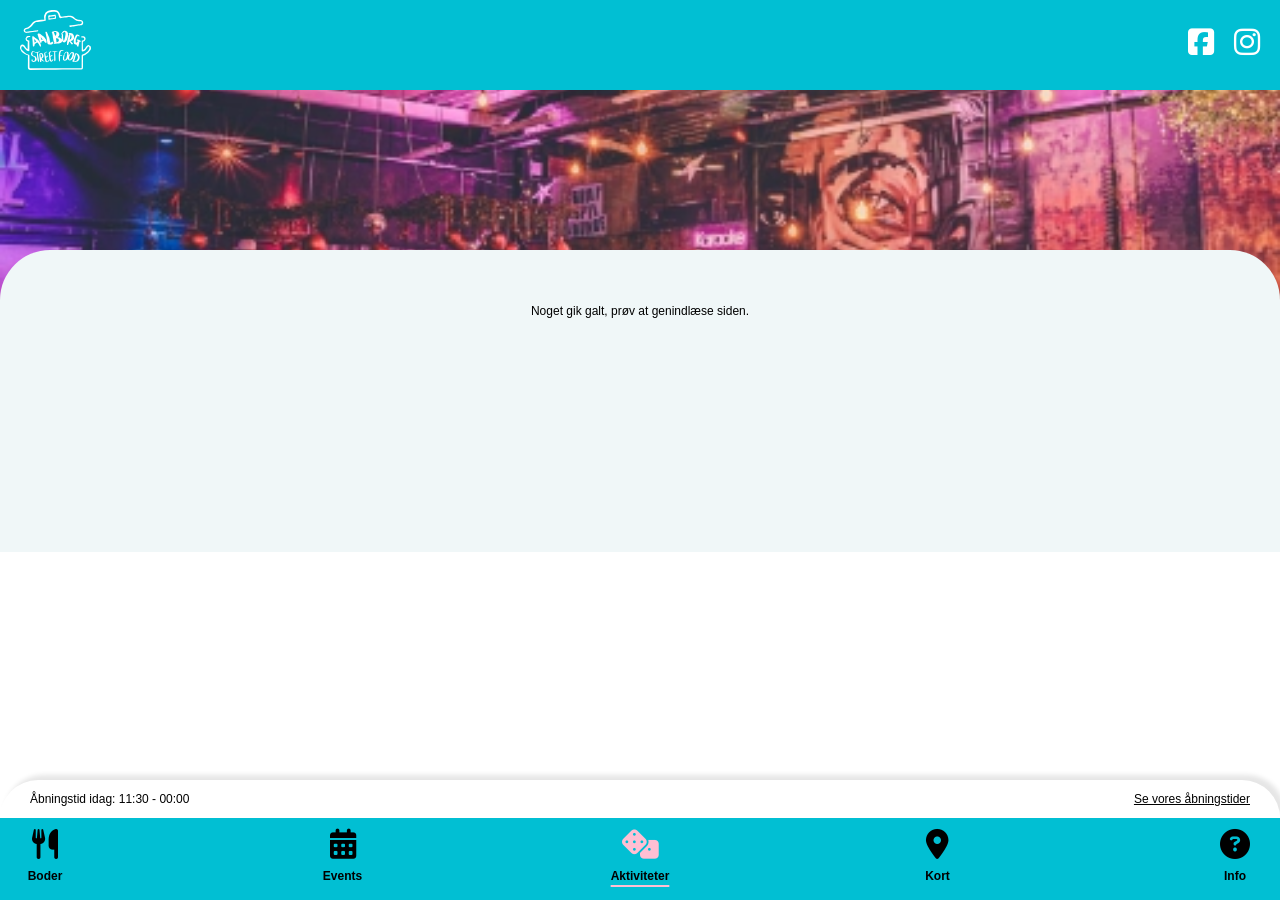
==== commit 0803173b: "Rettelser efter validering" ====
--- a/aktiviteter.html
+++ b/aktiviteter.html
@@ -4,6 +4,10 @@
 <head>
     <meta charset="UTF-8">
     <meta name="viewport" content="width=device-width, initial-scale=1.0">
+    <meta name="description"
+        content="Aalborg Streetfood byder på et bredt udvalg af street food fra hele verden og en masse forskellige og spændende aktiviteter og events. Besøg os og oplev stemningen, de lækkre madboder og hyggelige omgivelser i Aalborg.">
+    <meta name="keywords"
+        content="streetfood Aalborg, street food, madboder, mad Aalborg, spise ude Aalborg, Nordjylland, oplevelser, events Aalborg, aktiviteter Aalborg, Aalborg, comedy Aalborg, quiz Aalborg, karaoke Aalborg, børneaktiviteter Aalborg">
     <title>Aalborg Streetfood - Aktiviteter</title>
     <link rel="stylesheet" href="./assets/css/style.css">
     <link rel="stylesheet" href="./assets/css/aktiviteter.css">
@@ -27,10 +31,10 @@
 
 
     <main>
-        <section class="heroBillede">
-            <img src="./assets/img/aktiviteterBillede.jpg" alt="aktiviteter header billede">
-        </section>
-        <section class=" overlaySection">
+        <div class="heroBillede">
+            <img src="./assets/img/aktiviteterBillede.webp" alt="aktiviteter header billede">
+        </div>
+        <div class=" overlaySection">
             <article class="introSection">
                 <h1>AKTIVITETER</h1>
                 <p>Er du på udkig efter en unik og underholdende oplevelse i hjertet af Aalborg?
@@ -64,13 +68,13 @@
 
 
 
-        </section>
+        </div>
 
     </main>
     <footer>
 
-        <section class="openingHours">
-        </section>
+        <div class="openingHours">
+        </div>
 
         <nav class="globalNav">
 
@@ -91,7 +95,7 @@
             </div>
             <div>
                 <a href="./faq.html"><i class="fa-solid fa-question-circle"></i></a>
-                <p>FAQ</p>
+                <p>Info</p>
             </div>
 
 
--- a/assets/css/style.css
+++ b/assets/css/style.css
@@ -12,6 +12,7 @@
     --primaryColor: #01BFD3;
     --lightPrimaryColor: #8FEAF4;
     --secondaryColor: #FFBFD3;
+    --darkSecondaryColor: #f890b1;
     --white: #FFFFFF;
     --backgroundColor: #F0F7F8;
     --textColor: #000000;
@@ -68,7 +69,8 @@
 
     /* KNAPPER OG IKONER*/
     /* buttons */
-    button {
+    button,
+    .knap {
         background-color: var(--secondaryColor);
         color: var(--textColor);
         width: 100px;
@@ -76,6 +78,24 @@
         border-radius: 5px;
         border: none;
         box-shadow: 3px 3px 3px rgba(0, 0, 0, 0.1);
+        text-decoration: none;
+        display: inline-flex;
+        align-items: center;
+        justify-content: center;
+        font-size: var(--bodyText);
+        font-family: var(--textFont);
+    }
+
+    button:hover,
+    .knap:hover {
+        background-color: var(--darkSecondaryColor);
+        box-shadow: 2px 2px 2px 1px rgba(0, 0, 0, 0.3);
+    }
+
+    button:active,
+    .knap:active {
+        background-color: var(--darkSecondaryColor);
+        box-shadow: 2px 2px 2px 1px rgba(0, 0, 0, 0.3);
     }
 
     .allergeneIkon {
@@ -162,9 +182,7 @@
         padding: 20px;
         padding-bottom: 200px;
 
-        .beskrivelsesTekst {
-            padding: var(--gap) 0;
-        }
+
 
     }
 
@@ -194,12 +212,8 @@
             background-color: var(--primaryColor);
             display: flex;
             align-items: center;
-            justify-content: center;
-
-            display: flex;
             justify-content: space-between;
-            align-items: center;
-            padding: var(--gap);
+            padding: var(--smallGap);
 
             color: var(--textColor);
             font-size: var(--middleHeaderTextSize);
@@ -210,6 +224,10 @@
                 flex-direction: column;
                 align-items: center;
                 width: 70px;
+
+                p {
+                    margin: 5px;
+                }
             }
 
 
@@ -230,9 +248,27 @@
                 }
             }
 
-
-        }
-    }
+            a:active {
+                color: var(--darkSecondaryColor);
+            }
+
+
+        }
+    }
+
+    .ugedage {
+
+        p {
+            margin: 5px;
+        }
+    }
+
+    .kalenderTop {
+        h2 {
+            margin-bottom: 5px;
+        }
+    }
+
 
 }
 
@@ -242,7 +278,7 @@
     height: auto;
     border-radius: 50px 50px 0 0;
     box-shadow: 5px -5px 5px rgba(0, 0, 0, 0.1);
-    padding: var(--smallGap) var(--gap);
+    padding: var(--smallGap);
     transition: all 0.3s ease;
 
     .whenClosed {
@@ -251,10 +287,21 @@
         justify-content: space-between;
         font-family: var(--textFont);
         font-size: var(--smallHeaderTextSize);
+        margin: 0;
         padding-inline: var(--gap);
 
         .clickHere {
             text-decoration: underline;
+            margin: 0;
+        }
+
+        .clickHere:active {
+            font-weight: 600;
+        }
+
+
+        p {
+            margin: 0;
         }
     }
 
@@ -266,12 +313,11 @@
         max-height: 0;
         overflow: hidden;
         pointer-events: none;
-        transition: transform 0.6s ease, opacity 0.6s ease, max-height 0.6s ease;
 
         .toggle {
             display: flex;
             justify-content: center;
-            padding-top: var(--padding);
+            padding-top: var(--gap);
 
         }
 
@@ -280,7 +326,7 @@
         .forskelligeTidsintervaller {
             display: flex;
             justify-content: space-between;
-            padding-top: var(--padding);
+            padding-top: var(--gap);
 
 
             .tidsinterval.gone {
@@ -323,7 +369,6 @@
             .kalenderTop {
                 display: flex;
                 justify-content: space-between;
-                padding-top: var(--padding);
             }
 
             .kalenderen {
@@ -337,6 +382,8 @@
                     height: 1px;
                     background-color: var(--textColor);
                     width: 100%;
+                    margin-bottom: var(--gap);
+                    margin-top: 0;
                 }
 
                 .kalenderDage {
@@ -416,6 +463,11 @@
             }
         }
 
+    }
+
+    .fullOpeninghours.animate,
+    .fullOpeninghoursFood.animate {
+        transition: transform 0.6s ease, opacity 0.6s ease, max-height 0.6s ease;
     }
 
     .fullOpeninghours.active,
@@ -497,4 +549,10 @@
 
 main {
     min-height: 100vh;
+}
+
+.fejlbesked {
+    display: flex;
+    justify-content: center;
+    padding: var(--gap);
 }
--- a/assets/css/aktiviteter.css
+++ b/assets/css/aktiviteter.css
@@ -84,12 +84,12 @@
 
 /* scrollpil position faste aktiviteter */
 .scroll.fast {
-    top: 34%;
+    top: 36%;
 }
 
 /* scrollpil position børneaktiviteter */
 .scroll.børn {
-    top: 68%;
+    top: 70%;
 }
 
 /* animation af pil */
